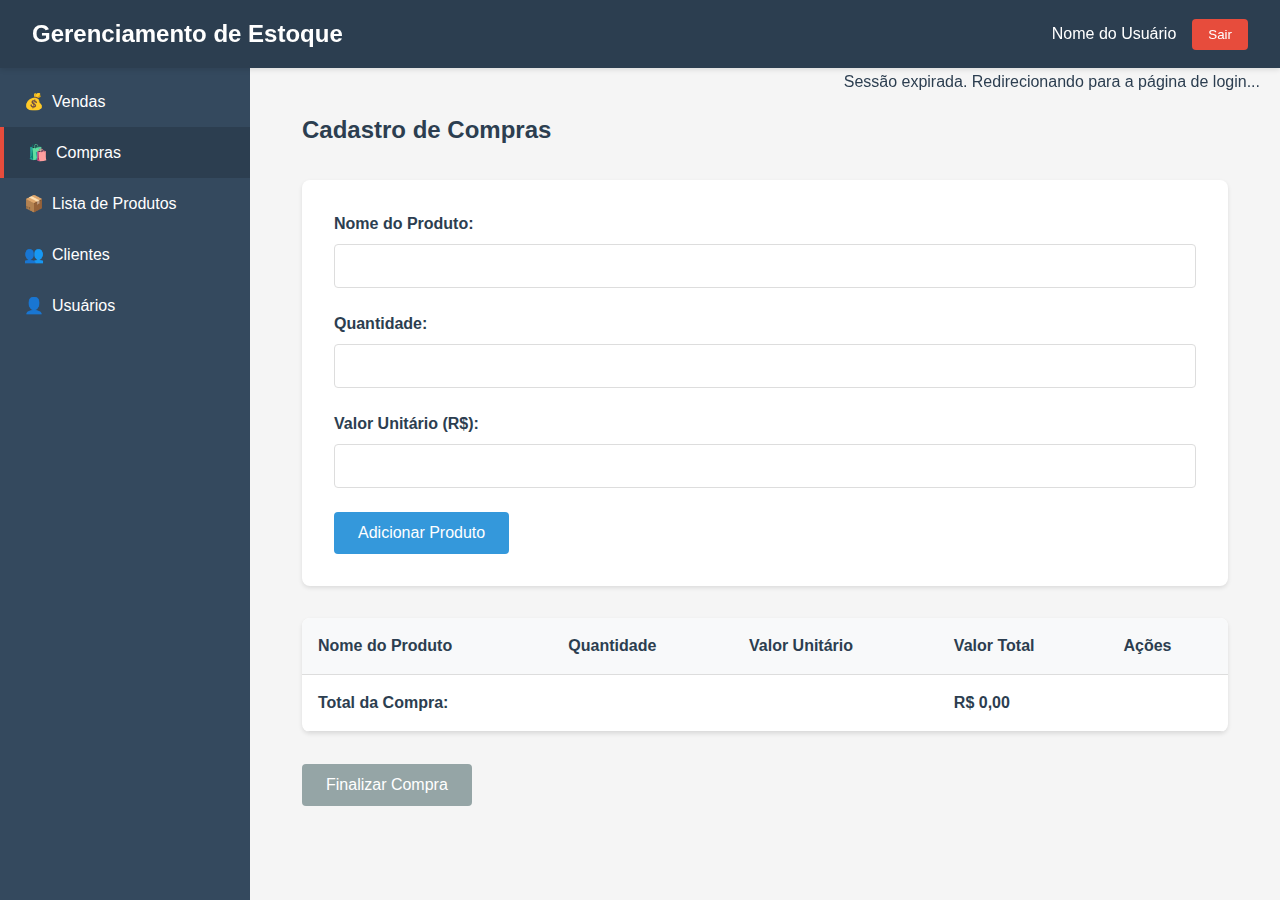
==== compras.html @ 87733252 "inclusao da pagina e funções para compra" ====
<!DOCTYPE html>
<html lang="pt-BR">
<head>
    <meta charset="UTF-8">
    <meta name="viewport" content="width=device-width, initial-scale=1.0">
    <meta name="description" content="Sistema de Gerenciamento de Estoque - Cadastro de Compras">
    <title>Gerenciamento de Estoque - Compras</title>
    <link rel="stylesheet" href="css/styles.css">
    <link rel="stylesheet" href="css/compras.css">
</head>
<body>
    <a href="#mainContent" class="skip-link">Pular para o conteúdo principal</a>
    
    <header role="banner">
        <div class="logo" role="heading" aria-level="1">
            Gerenciamento de Estoque
        </div>
        <div class="user-info">
            <span class="user-name" id="userNameDisplay" role="status" aria-label="Usuário atual">Nome do Usuário</span>
            <button class="logout-btn" onclick="logout()" aria-label="Sair do sistema">Sair</button>
        </div>
    </header>

    <div class="main-container">
        <!-- Menu lateral - mesmo do index.html -->
        <nav class="sidebar" role="navigation" aria-label="Menu principal">
            <button class="menu-button" data-section="vendas" aria-label="Seção de Vendas">
                <span aria-hidden="true">💰</span> 
                <span>Vendas</span>
            </button>
            <button class="menu-button active" data-section="compras" aria-label="Seção de Compras">
                <span aria-hidden="true">🛍️</span> 
                <span>Compras</span>
            </button>
            <button class="menu-button" data-section="produtos" aria-label="Lista de Produtos">
                <span aria-hidden="true">📦</span> 
                <span>Lista de Produtos</span>
            </button>
            <button class="menu-button" data-section="clientes" aria-label="Seção de Clientes">
                <span aria-hidden="true">👥</span> 
                <span>Clientes</span>
            </button>
            <button class="menu-button" data-section="usuarios" aria-label="Seção de Usuários">
                <span aria-hidden="true">👤</span> 
                <span>Usuários</span>
            </button>
        </nav>

        <main class="content" id="mainContent" role="main">
            <section class="compras-section">
                <h2>Cadastro de Compras</h2>
                
                <form id="formProduto" class="produto-form">
                    <div class="form-group">
                        <label for="nomeProduto">Nome do Produto:</label>
                        <input 
                            type="text" 
                            id="nomeProduto" 
                            name="nomeProduto" 
                            required 
                            aria-required="true">
                    </div>

                    <div class="form-group">
                        <label for="quantidade">Quantidade:</label>
                        <input 
                            type="number" 
                            id="quantidade" 
                            name="quantidade" 
                            min="1" 
                            required 
                            aria-required="true">
                    </div>

                    <div class="form-group">
                        <label for="valor">Valor Unitário (R$):</label>
                        <input 
                            type="number" 
                            id="valor" 
                            name="valor" 
                            min="0.01" 
                            step="0.01" 
                            required 
                            aria-required="true">
                    </div>

                    <div class="form-actions">
                        <button type="submit" class="btn btn-primary">Adicionar Produto</button>
                    </div>
                </form>

                <div class="table-container">
                    <table id="tabelaProdutos" class="produtos-table">
                        <thead>
                            <tr>
                                <th>Nome do Produto</th>
                                <th>Quantidade</th>
                                <th>Valor Unitário</th>
                                <th>Valor Total</th>
                                <th>Ações</th>
                            </tr>
                        </thead>
                        <tbody>
                            <!-- Produtos serão adicionados aqui via JavaScript -->
                        </tbody>
                        <tfoot>
                            <tr>
                                <td colspan="3">Total da Compra:</td>
                                <td id="totalCompra">R$ 0,00</td>
                                <td></td>
                            </tr>
                        </tfoot>
                    </table>
                </div>

                <div class="finalizar-container">
                    <button id="btnFinalizar" class="btn btn-success" disabled>
                        Finalizar Compra
                    </button>
                </div>
            </section>
        </main>
    </div>

    <!-- Modal de Confirmação -->
    <div id="modalConfirmacao" class="modal" role="dialog" aria-labelledby="modalTitle" aria-hidden="true">
        <div class="modal-content">
            <h3 id="modalTitle">Confirmar Compra</h3>
            <p>Deseja finalizar o cadastro desta compra?</p>
            <div class="modal-actions">
                <button id="btnConfirmar" class="btn btn-success">Confirmar</button>
                <button id="btnCancelar" class="btn btn-danger">Cancelar</button>
            </div>
        </div>
    </div>

    <!-- Área para notificações -->
    <div id="notifications" role="alert" aria-live="polite" class="notifications"></div>

    <script src="js/index.js"></script>
    <script src="js/compras.js"></script>
</body>
</html>
---- css/styles.css ----
/* Reset e Base */
* {
    margin: 0;
    padding: 0;
    box-sizing: border-box;
    font-family: Arial, sans-serif;
}

/* Estilos de Acessibilidade */
.skip-link {
    position: absolute;
    top: -40px;
    left: 0;
    background: #e74c3c;
    color: white;
    padding: 8px;
    z-index: 1001;
    transition: top 0.3s;
}

.skip-link:focus {
    top: 0;
}

/* Foco visível */
:focus {
    outline: 3px solid #2ecc71;
    outline-offset: 2px;
}

:focus:not(:focus-visible) {
    outline: none;
}

/* Estrutura Base */
body {
    display: flex;
    flex-direction: column;
    min-height: 100vh;
    background-color: #f5f5f5;
    line-height: 1.5;
    color: #2c3e50;
}

/* Header */
header {
    background-color: #2c3e50;
    color: white;
    padding: 1rem 2rem;
    display: flex;
    justify-content: space-between;
    align-items: center;
    box-shadow: 0 2px 5px rgba(0,0,0,0.1);
    position: fixed;
    top: 0;
    left: 0;
    right: 0;
    z-index: 1000;
}

.logo {
    font-size: 1.5rem;
    font-weight: bold;
}

.user-info {
    display: flex;
    align-items: center;
    gap: 1rem;
}

.user-name {
    font-size: 1rem;
}

/* Botões */
.logout-btn {
    background-color: #e74c3c;
    color: white;
    border: none;
    padding: 0.5rem 1rem;
    border-radius: 4px;
    cursor: pointer;
    transition: background-color 0.3s;
}

.logout-btn:hover,
.logout-btn:focus {
    background-color: #c0392b;
}

/* Container Principal */
.main-container {
    display: flex;
    flex: 1;
    margin-top: 60px;
}

/* Sidebar */
.sidebar {
    width: 250px;
    background-color: #34495e;
    padding: 1rem 0;
    position: fixed;
    height: calc(100vh - 60px);
    overflow-y: auto;
}

.menu-button {
    width: 100%;
    padding: 1rem 1.5rem;
    background: none;
    border: none;
    color: white;
    text-align: left;
    font-size: 1rem;
    cursor: pointer;
    transition: all 0.3s ease;
    display: flex;
    align-items: center;
    gap: 0.5rem;
}

.menu-button:hover,
.menu-button:focus {
    background-color: #2c3e50;
    padding-left: 2rem;
}

.menu-button.active {
    background-color: #2c3e50;
    border-left: 4px solid #e74c3c;
}

/* Área de Conteúdo */
.content {
    flex: 1;
    padding: 2rem;
    margin-left: 250px;
    min-height: calc(100vh - 60px);
}

/* Mensagem de Boas-vindas */
.welcome-message {
    text-align: center;
    padding: 2rem;
    color: #2c3e50;
}

.welcome-message h2 {
    margin-bottom: 1rem;
}

/* Área de Notificações */
.notifications {
    position: fixed;
    top: 70px;
    right: 20px;
    z-index: 1000;
}

.notification {
    padding: 1rem;
    margin-bottom: 0.5rem;
    border-radius: 4px;
    background-color: #2ecc71;
    color: white;
    box-shadow: 0 2px 5px rgba(0,0,0,0.2);
}

.notification.error {
    background-color: #e74c3c;
}

/* Alto Contraste */
@media (prefers-contrast: high) {
    body {
        background: white;
        color: black;
    }
    
    header {
        background: black;
        color: white;
    }
    
    .sidebar {
        background: black;
    }
    
    .menu-button {
        color: white;
        border: 1px solid white;
    }
    
    .menu-button:hover,
    .menu-button:focus {
        background: white;
        color: black;
    }
}

/* Redução de Movimento */
@media (prefers-reduced-motion: reduce) {
    * {
        animation: none !important;
        transition: none !important;
    }
}

/* Responsividade */
@media (max-width: 768px) {
    .sidebar {
        width: 200px;
    }
    
    .content {
        margin-left: 200px;
    }
}

@media (max-width: 576px) {
    .sidebar {
        width: 0;
        transform: translateX(-100%);
    }
    
    .sidebar.active {
        width: 200px;
        transform: translateX(0);
    }
    
    .content {
        margin-left: 0;
    }
    
    .user-name {
        display: none;
    }
}
---- css/compras.css ----
/* Estilos específicos para a página de compras */

.compras-section {
    padding: 20px;
    max-width: 1200px;
    margin: 0 auto;
}

.compras-section h2 {
    margin-bottom: 2rem;
    color: #2c3e50;
}

/* Formulário de Produtos */
.produto-form {
    background: white;
    padding: 2rem;
    border-radius: 8px;
    box-shadow: 0 2px 4px rgba(0,0,0,0.1);
    margin-bottom: 2rem;
}

.form-group {
    margin-bottom: 1.5rem;
}

.form-group label {
    display: block;
    margin-bottom: 0.5rem;
    font-weight: bold;
    color: #2c3e50;
}

.form-group input {
    width: 100%;
    padding: 0.75rem;
    border: 1px solid #ddd;
    border-radius: 4px;
    font-size: 1rem;
}

.form-group input:focus {
    border-color: #3498db;
    outline: none;
    box-shadow: 0 0 0 2px rgba(52,152,219,0.2);
}

/* Botões */
.btn {
    padding: 0.75rem 1.5rem;
    border: none;
    border-radius: 4px;
    font-size: 1rem;
    cursor: pointer;
    transition: background-color 0.3s, transform 0.1s;
}

.btn:hover {
    transform: translateY(-1px);
}

.btn:active {
    transform: translateY(0);
}

.btn-primary {
    background-color: #3498db;
    color: white;
}

.btn-primary:hover {
    background-color: #2980b9;
}

.btn-success {
    background-color: #2ecc71;
    color: white;
}

.btn-success:hover {
    background-color: #27ae60;
}

.btn-danger {
    background-color: #e74c3c;
    color: white;
}

.btn-danger:hover {
    background-color: #c0392b;
}

.btn:disabled {
    background-color: #95a5a6;
    cursor: not-allowed;
    transform: none;
}

/* Tabela de Produtos */
.table-container {
    overflow-x: auto;
    margin-bottom: 2rem;
    background: white;
    border-radius: 8px;
    box-shadow: 0 2px 4px rgba(0,0,0,0.1);
}

.produtos-table {
    width: 100%;
    border-collapse: collapse;
    min-width: 600px;
}

.produtos-table th,
.produtos-table td {
    padding: 1rem;
    text-align: left;
    border-bottom: 1px solid #ddd;
}

.produtos-table th {
    background-color: #f8f9fa;
    font-weight: bold;
    color: #2c3e50;
}

.produtos-table tbody tr:hover {
    background-color: #f8f9fa;
}

.produtos-table tfoot {
    font-weight: bold;
}

/* Modal */
.modal {
    display: none;
    position: fixed;
    top: 0;
    left: 0;
    width: 100%;
    height: 100%;
    background-color: rgba(0,0,0,0.5);
    z-index: 1000;
    justify-content: center;
    align-items: center;
}

.modal.active {
    display: flex;
}

.modal-content {
    background: white;
    padding: 2rem;
    border-radius: 8px;
    max-width: 500px;
    width: 90%;
}

.modal-content h3 {
    margin-bottom: 1rem;
    color: #2c3e50;
}

.modal-actions {
    display: flex;
    gap: 1rem;
    margin-top: 2rem;
    justify-content: flex-end;
}

/* Responsividade */
@media (max-width: 768px) {
    .produto-form {
        padding: 1rem;
    }
    
    .form-actions {
        display: flex;
        flex-direction: column;
        gap: 1rem;
    }
    
    .btn {
        width: 100%;
    }
}

/* Acessibilidade */
@media (prefers-reduced-motion: reduce) {
    .btn {
        transform: none !important;
        transition: none !important;
    }
}

@media (prefers-contrast: high) {
    .produto-form {
        border: 2px solid black;
    }
    
    .form-group input {
        border: 2px solid black;
    }
    
    .produtos-table th,
    .produtos-table td {
        border: 1px solid black;
    }
}
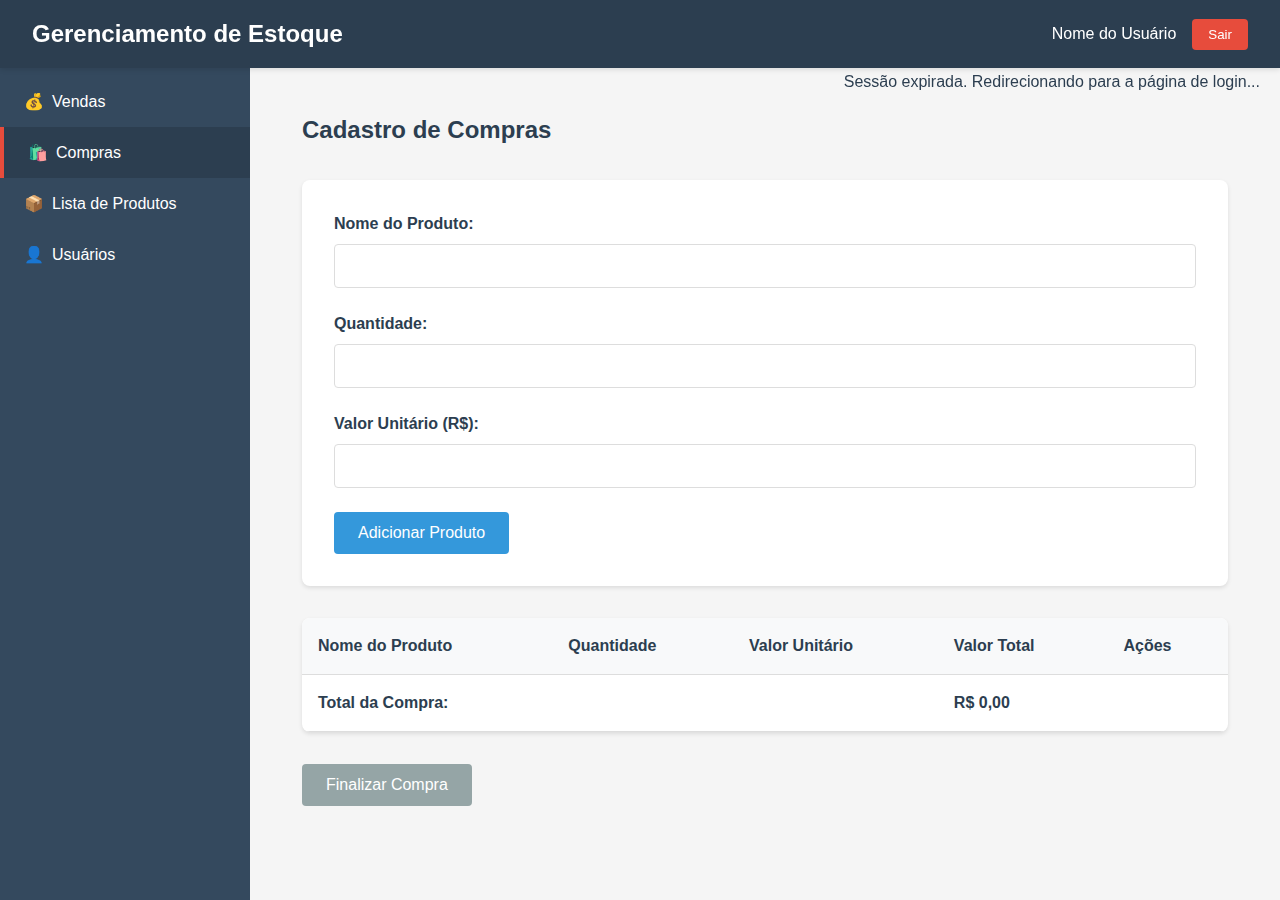
==== commit eee01a92: "exclusao da sessao clientes" ====
--- a/compras.html
+++ b/compras.html
@@ -35,10 +35,6 @@
             <button class="menu-button" data-section="produtos" aria-label="Lista de Produtos">
                 <span aria-hidden="true">📦</span> 
                 <span>Lista de Produtos</span>
-            </button>
-            <button class="menu-button" data-section="clientes" aria-label="Seção de Clientes">
-                <span aria-hidden="true">👥</span> 
-                <span>Clientes</span>
             </button>
             <button class="menu-button" data-section="usuarios" aria-label="Seção de Usuários">
                 <span aria-hidden="true">👤</span> 
